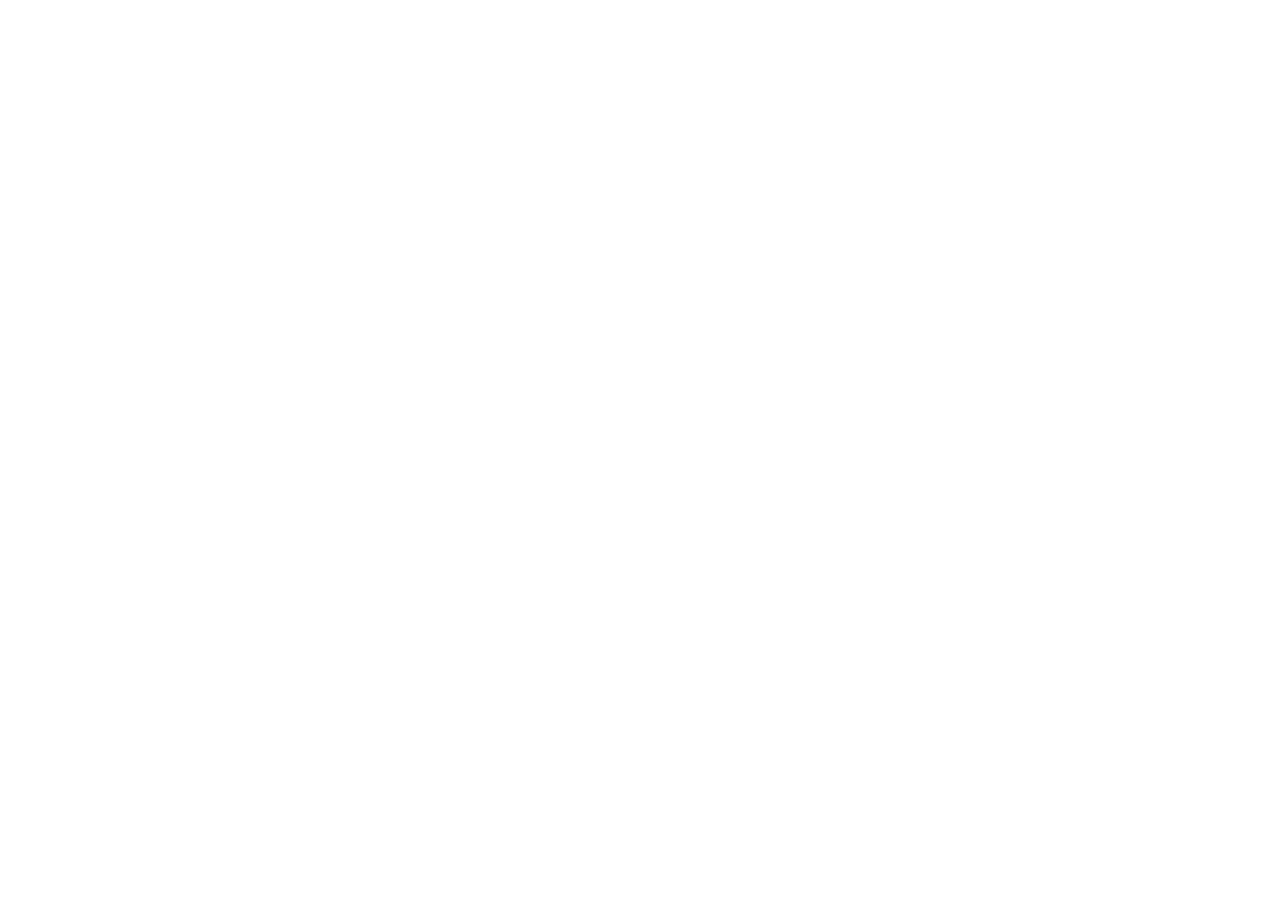
==== index.html @ 80c066ee "init: start cssMemeSlider-task (Wed, Sep 4, 2024 15:39:40 PM)" ====
<!DOCTYPE html>
<html lang="en">
<head>
    <meta charset="UTF-8">
    <meta name="viewport" content="width=device-width, initial-scale=1.0">
    <title>CSS Meme Slider</title>
    <link rel="stylesheet" href="style.css">
</head>
<body>



    <script src="script.js"></script>
</body>
</html>
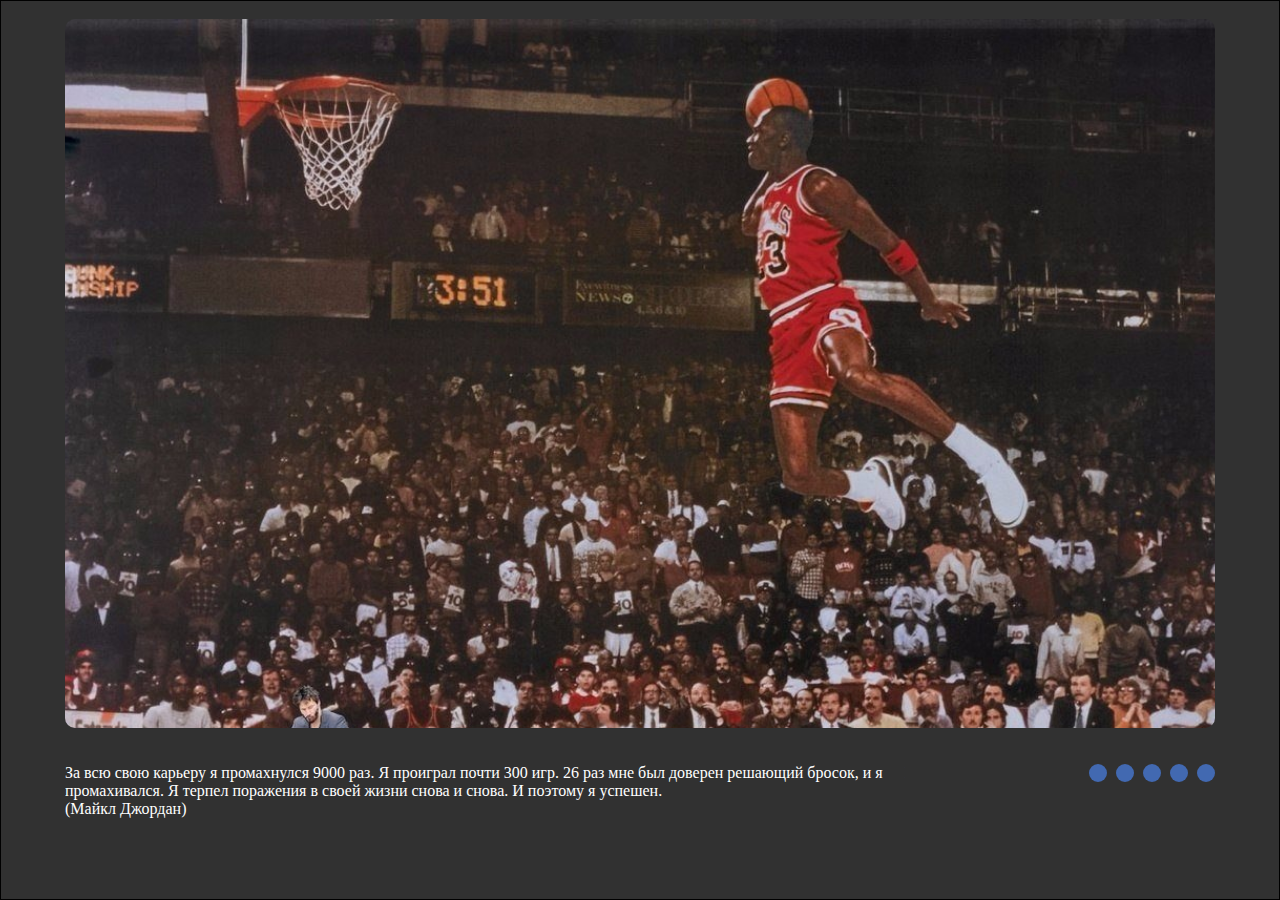
==== commit e4c69964: "feat: add css (Fr, Sep 13, 2024 00:06:24 AM)" ====
--- a/index.html
+++ b/index.html
@@ -7,9 +7,82 @@
     <link rel="stylesheet" href="style.css">
 </head>
 <body>
+    <div class="container">
+        <div class="carousel" id="carousel">
+            <input class="radio-input" type="radio" name="point" id="img1" checked>
+            <input class="radio-input" type="radio" name="point" id="img2">
+            <input class="radio-input" type="radio" name="point" id="img3">
+            <input class="radio-input" type="radio" name="point" id="img4">
+            <input class="radio-input" type="radio" name="point" id="img5">
+            <div class="carousel__window">
+                <div class="carousel-slides">
+                    <div class="carousel__item" id="item-1"></div>
+                    <div class="carousel__item" id="item-2"></div>
+                    <div class="carousel__item" id="item-3"></div>
+                    <div class="carousel__item" id="item-4"></div>
+                    <div class="carousel__item" id="item-5"></div>
+                </div>
+            </div>
+            <div class="carousel__bottom">
+                <div class="item_desc_wrap">
+                    <ul class="item_desc_list">
+                        <li class="item_desc">За всю свою карьеру я промахнулся 9000 раз. Я проиграл почти 300 игр. 26 раз мне был доверен решающий бросок, и я промахивался. Я терпел поражения в своей жизни снова и снова. И поэтому я успешен.<br>(Майкл Джордан)</li>
+                        <li class="item_desc">Вы никогда не пересечёте океан, если не наберётесь мужества потерять берег из виду.<br>(Христофор Колумб)</li>
+                        <li class="item_desc">Начинайте делать всё, что вы можете сделать, и даже то, о чём можете хотя бы мечтать. В смелости — гений, сила и магия.<br>(Иоганн Вольфганг Гёте)</li>
+                        <li class="item_desc">Я не провалил тест. Я просто нашёл сто способов написать его неправильно.<br>(Бенджамин Франклин)</li>
+                        <li class="item_desc">Все непреодолимые стены состоят из простых и понятных кирпичиков.<br>(Уилл Смит)</li>
+                    </ul>
+                </div>
+                <div class="control" id="controls">
+                    <label for="img1" class="label control-1"></label>
+                    <label for="img2" class="label control-2"></label>
+                    <label for="img3" class="label control-3"></label>
+                    <label for="img4" class="label control-4"></label>
+                    <label for="img5" class="label control-5"></label>
+                </div>
 
+            </div>
+    
+        </div>
+    </div>
+    <!-- <div id="frame">
+        <input type="radio" name="frame" id="frame1" checked />
+        <input type="radio" name="frame" id="frame2" />
+        <input type="radio" name="frame" id="frame3" />
+        <input type="radio" name="frame" id="frame4" />
+        <div id="slides">
+            <div id="overflow">
+                <div class="inner">
+                    <div class="frame frame_1">
+                        <div class="frame-content">
+                            <h2>Slide 1</h2>
+                        </div>
+                    </div>
+                    <div class="frame frame_2">
+                        <div class="frame-content">
+                            <h2>Slide 2</h2>
+                        </div>
+                    </div>
+                    <div class="frame frame_3">
+                        <div class="frame-content">
+                            <h2>Slide 3</h2>
+                        </div>
+                    </div>
+                    <div class="frame frame_4">
+                        <div class="frame-content">
+                            <h2>Slide 4</h2>
+                        </div>
+                    </div>
+                </div>
+            </div>
+        </div>
+        <div id="bullets">
+            <label for="frame1"></label>
+            <label for="frame2"></label>
+            <label for="frame3"></label>
+            <label for="frame4"></label>
+        </div>
+    </div> -->
 
-
-    <script src="script.js"></script>
 </body>
 </html>--- a/style.css
+++ b/style.css
@@ -0,0 +1,347 @@
+* {
+    box-sizing: border-box;
+    margin: 0;
+    padding: 0;
+}
+
+li {
+    list-style-type: none
+}
+
+
+body {
+    margin: 0;
+    font-family: Arial, Helvetica, sans-serif sans-serif;
+}
+
+.container {
+    margin: 0 auto;
+    max-width: 100%;
+}
+
+.carousel {
+    display: flex;
+    flex-direction: column;
+    width: 100vw;
+    height: 100vh;
+    margin: 0 auto;
+    border: 1px solid #000000;
+    background-color: #000000ce;
+}
+
+.carousel__window {
+    border-radius: 10px;
+    overflow: hidden;
+    margin: 2vh 5vw;
+}
+
+.carousel-slides {
+    height: 100vh;
+    display: flex;
+    transition: margin-left 800ms cubic-bezier(0.770, 0.000, 0.175, 1.000);
+    width: 500%;
+    line-height: 0;
+}
+
+.carousel__item {
+    width: inherit;
+    display: flex;
+    justify-content: center;
+    align-items: center;
+}
+
+#img1:checked~.carousel__window .carousel-slides {
+    margin-left: 0;
+}
+
+#img2:checked~.carousel__window .carousel-slides {
+    margin-left: -100%;
+}
+
+#img3:checked~.carousel__window .carousel-slides {
+    margin-left: -200%;
+}
+
+#img4:checked~.carousel__window .carousel-slides {
+    margin-left: -300%;
+}
+
+#img5:checked~.carousel__window .carousel-slides {
+    margin-left: -400%;
+}
+
+
+#img1:checked~.carousel__bottom .item_desc_list {
+    margin-left: 0;
+}
+
+#img2:checked~.carousel__bottom .item_desc_list {
+    margin-left: -100%;
+}
+
+#img3:checked~.carousel__bottom .item_desc_list {
+    margin-left: -200%;
+}
+
+#img4:checked~.carousel__bottom .item_desc_list {
+    margin-left: -300%;
+}
+
+#img5:checked~.carousel__bottom .item_desc_list {
+    margin-left: -400%;
+}
+
+
+#item-1 {
+    background-image: url(/assets/1.jpg);
+    background-repeat:no-repeat;
+    background-position: top;
+    background-size: cover;
+}
+
+#item-2 {
+    background-image: url(/assets/2.jpg);
+    background-repeat:no-repeat;
+    background-position: center;
+    background-size:cover;
+}
+
+#item-3 {
+    background-image: url(/assets/3.jpg);
+    background-repeat:no-repeat;
+    background-position: center;
+    background-size: cover;
+}
+
+#item-4 {
+    background-image: url(/assets/4.jpg);
+    background-repeat:no-repeat;
+    background-position: center;
+    background-size: cover;
+}
+
+#item-5 {
+    background-image: url(/assets/5.jpg);
+    background-repeat:no-repeat;
+    background-position: center;
+    background-size: cover;
+}
+
+
+.carousel__bottom {
+    display: flex;
+    justify-content: space-between;
+    height: 13vh;
+    margin: 2vh 5vw;
+}
+.item_desc_wrap {
+    width: 73vw;
+    overflow: hidden;
+    height: inherit;
+    font-size: 1.25rem;
+    color: rgb(255, 255, 255);
+}
+
+.item_desc_list {
+    display: flex;
+    height: 10vh;
+    transition: margin-left 800ms cubic-bezier(0.770, 0.000, 0.175, 1.000);
+    width: 500%;
+}
+
+.item_desc {
+    width: 73vw;
+}
+
+
+.control {
+    width: 30%;
+    display: flex;
+    justify-content: flex-end;
+    gap: 1vh;
+}
+
+.radio-input {
+	display: none;
+}
+
+/*Не работает стиль*/
+
+#img1:checked ~ .control label:nth-of-type(1) {
+    border: 0.3vh solid #4269b1;
+	background: #363636;
+}
+
+.carousel input[type=radio]:checked + label {
+    border: 0.3vh solid #4269b1;
+	background: #363636;
+}
+
+.carousel input[type=radio]:disabled + label {
+	background: #efefef;
+	color: #666;
+}
+/**/
+
+.control label {
+	display: inline-block;
+	cursor: pointer;
+    width: 2vh;
+    height: 2vh;
+    border-radius: 50%;
+    background-color: #4269b1;
+	user-select: none;
+    text-decoration: none;
+}
+
+
+.control label:hover {
+    background-color: #ffffff;
+}  
+
+
+
+@media (max-width: 1290px) {
+
+    .item_desc_wrap {
+        font-size: 1rem;
+    }
+}
+
+@media (max-width: 800px) {
+    .carousel__bottom {
+        flex-direction: column;
+        align-items: center;
+    }
+
+    .item_desc_wrap {
+        width: 90vw;
+    }
+
+    .control {
+        justify-content: center;
+        width: 50%;
+    }
+
+    .item_desc {
+        width: 100vw;
+    }
+}
+
+
+@media (max-width: 570px) {
+
+    .item_desc_wrap {
+        font-size: 0.8rem;
+    }
+
+    .carousel__bottom {
+        height: 16vh;
+        margin: 2vh 5vw;
+    }
+
+    .item_desc_list {
+        height: 12vh;
+    }
+
+}
+
+/* #frame {
+    margin: 0 auto;
+    width: 800px;
+    max-width: 100%;
+    text-align: center;
+}
+
+#frame input[type=radio] {
+    display: none;
+}
+
+#frame label {
+    cursor: pointer;
+    text-decoration: none;
+}
+
+#slides {
+    padding: 10px;
+    border: 5px solid #0F0;
+    background: #00F;
+    position: relative;
+    z-index: 1;
+}
+
+#overflow {
+    width: 100%;
+    overflow: hidden;
+}
+
+#frame1:checked~#slides .inner {
+    margin-left: 0;
+}
+
+#frame2:checked~#slides .inner {
+    margin-left: -100%;
+}
+
+#frame3:checked~#slides .inner {
+    margin-left: -200%;
+}
+
+#frame4:checked~#slides .inner {
+    margin-left: -300%;
+}
+
+#slides .inner {
+    transition: margin-left 800ms cubic-bezier(0.770, 0.000, 0.175, 1.000);
+    width: 400%;
+    line-height: 0;
+    height: 300px;
+}
+
+#slides .frame {
+    width: 25%;
+    float: left;
+    display: flex;
+    justify-content: center;
+    align-items: center;
+    height: 100%;
+    color: #FFF;
+}
+
+#slides .frame_1 {
+    background: #90C;
+}
+
+#slides .frame_2 {
+    background: #F90;
+}
+
+#slides .frame_3 {
+    background: #606;
+}
+
+#slides .frame_4 {
+    background: #C00;
+}
+
+
+#bullets {
+    margin: 150px 0 0;
+    text-align: center;
+}
+
+#bullets label {
+    display: inline-block;
+    width: 10px;
+    height: 10px;
+    border-radius: 100%;
+    background: #ccc;
+    margin: 0 10px;
+}
+
+#frame1:checked~#bullets label:nth-child(1),
+#frame2:checked~#bullets label:nth-child(2),
+#frame3:checked~#bullets label:nth-child(3),
+#frame4:checked~#bullets label:nth-child(4) {
+    background: #444;
+} */
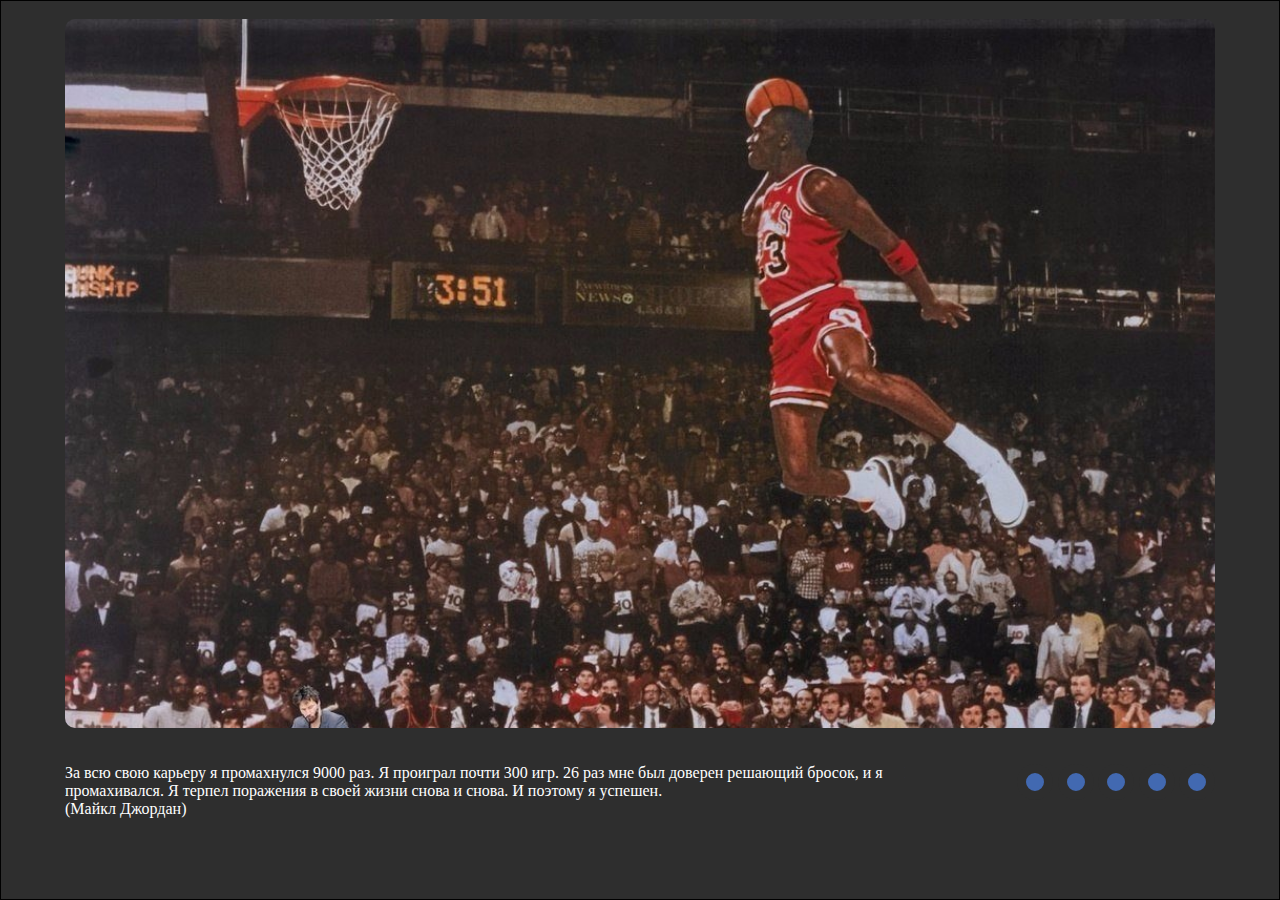
==== commit 525f5041: "fix: img url (Fr, Sep 13, 2024 14:42:48 PM)" ====
--- a/index.html
+++ b/index.html
@@ -45,44 +45,5 @@
     
         </div>
     </div>
-    <!-- <div id="frame">
-        <input type="radio" name="frame" id="frame1" checked />
-        <input type="radio" name="frame" id="frame2" />
-        <input type="radio" name="frame" id="frame3" />
-        <input type="radio" name="frame" id="frame4" />
-        <div id="slides">
-            <div id="overflow">
-                <div class="inner">
-                    <div class="frame frame_1">
-                        <div class="frame-content">
-                            <h2>Slide 1</h2>
-                        </div>
-                    </div>
-                    <div class="frame frame_2">
-                        <div class="frame-content">
-                            <h2>Slide 2</h2>
-                        </div>
-                    </div>
-                    <div class="frame frame_3">
-                        <div class="frame-content">
-                            <h2>Slide 3</h2>
-                        </div>
-                    </div>
-                    <div class="frame frame_4">
-                        <div class="frame-content">
-                            <h2>Slide 4</h2>
-                        </div>
-                    </div>
-                </div>
-            </div>
-        </div>
-        <div id="bullets">
-            <label for="frame1"></label>
-            <label for="frame2"></label>
-            <label for="frame3"></label>
-            <label for="frame4"></label>
-        </div>
-    </div> -->
-
 </body>
 </html>--- a/style.css
+++ b/style.css
@@ -26,7 +26,7 @@
     height: 100vh;
     margin: 0 auto;
     border: 1px solid #000000;
-    background-color: #000000ce;
+    background-color: #2e2e2e;
 }
 
 .carousel__window {
@@ -93,35 +93,35 @@
 
 
 #item-1 {
-    background-image: url(/assets/1.jpg);
+    background-image: url(./assets/1.jpg);
     background-repeat:no-repeat;
     background-position: top;
     background-size: cover;
 }
 
 #item-2 {
-    background-image: url(/assets/2.jpg);
+    background-image: url(./assets/2.jpg);
     background-repeat:no-repeat;
     background-position: center;
     background-size:cover;
 }
 
 #item-3 {
-    background-image: url(/assets/3.jpg);
+    background-image: url(./assets/3.jpg);
     background-repeat:no-repeat;
     background-position: center;
     background-size: cover;
 }
 
 #item-4 {
-    background-image: url(/assets/4.jpg);
+    background-image: url(./assets/4.jpg);
     background-repeat:no-repeat;
     background-position: center;
     background-size: cover;
 }
 
 #item-5 {
-    background-image: url(/assets/5.jpg);
+    background-image: url(./assets/5.jpg);
     background-repeat:no-repeat;
     background-position: center;
     background-size: cover;
@@ -158,7 +158,7 @@
     width: 30%;
     display: flex;
     justify-content: flex-end;
-    gap: 1vh;
+    gap: 0.5vh;
 }
 
 .radio-input {
@@ -186,12 +186,13 @@
 .control label {
 	display: inline-block;
 	cursor: pointer;
-    width: 2vh;
-    height: 2vh;
+    width: 4vh;
+    height: 4vh;
     border-radius: 50%;
     background-color: #4269b1;
 	user-select: none;
     text-decoration: none;
+    border: 1vh solid #2e2e2e;
 }
 
 
@@ -244,104 +245,4 @@
         height: 12vh;
     }
 
-}
-
-/* #frame {
-    margin: 0 auto;
-    width: 800px;
-    max-width: 100%;
-    text-align: center;
-}
-
-#frame input[type=radio] {
-    display: none;
-}
-
-#frame label {
-    cursor: pointer;
-    text-decoration: none;
-}
-
-#slides {
-    padding: 10px;
-    border: 5px solid #0F0;
-    background: #00F;
-    position: relative;
-    z-index: 1;
-}
-
-#overflow {
-    width: 100%;
-    overflow: hidden;
-}
-
-#frame1:checked~#slides .inner {
-    margin-left: 0;
-}
-
-#frame2:checked~#slides .inner {
-    margin-left: -100%;
-}
-
-#frame3:checked~#slides .inner {
-    margin-left: -200%;
-}
-
-#frame4:checked~#slides .inner {
-    margin-left: -300%;
-}
-
-#slides .inner {
-    transition: margin-left 800ms cubic-bezier(0.770, 0.000, 0.175, 1.000);
-    width: 400%;
-    line-height: 0;
-    height: 300px;
-}
-
-#slides .frame {
-    width: 25%;
-    float: left;
-    display: flex;
-    justify-content: center;
-    align-items: center;
-    height: 100%;
-    color: #FFF;
-}
-
-#slides .frame_1 {
-    background: #90C;
-}
-
-#slides .frame_2 {
-    background: #F90;
-}
-
-#slides .frame_3 {
-    background: #606;
-}
-
-#slides .frame_4 {
-    background: #C00;
-}
-
-
-#bullets {
-    margin: 150px 0 0;
-    text-align: center;
-}
-
-#bullets label {
-    display: inline-block;
-    width: 10px;
-    height: 10px;
-    border-radius: 100%;
-    background: #ccc;
-    margin: 0 10px;
-}
-
-#frame1:checked~#bullets label:nth-child(1),
-#frame2:checked~#bullets label:nth-child(2),
-#frame3:checked~#bullets label:nth-child(3),
-#frame4:checked~#bullets label:nth-child(4) {
-    background: #444;
-} */
+}